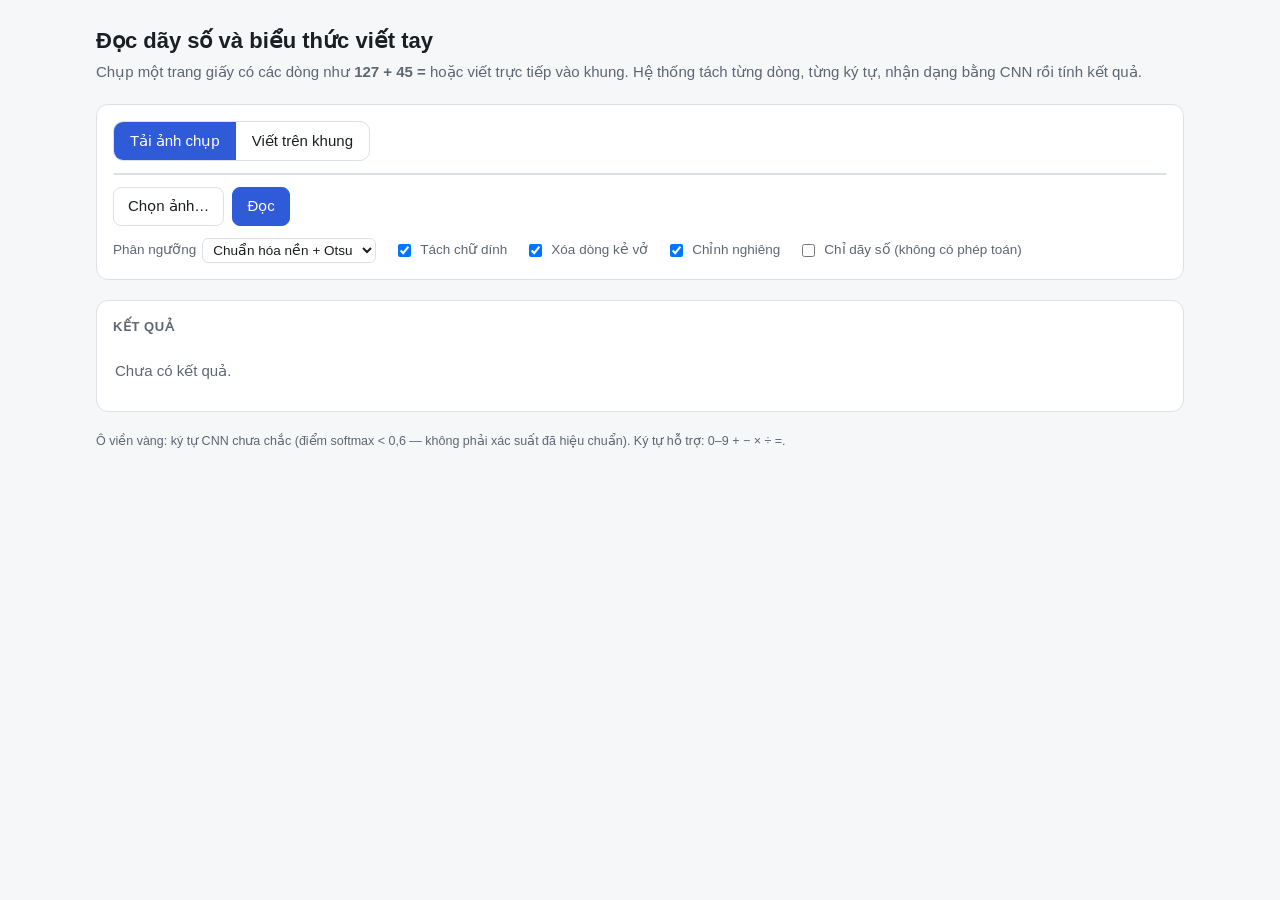
==== giao_dien/index.html @ ebadb7d4 "Đọc dãy số và biểu thức viết tay từ ảnh chụp trang giấy Mã nguồn xử lý ảnh (NumPy), CNN, ứng dụng we" ====
<!doctype html>
<html lang="vi">
<head>
<meta charset="utf-8">
<meta name="viewport" content="width=device-width, initial-scale=1">
<title>Đọc biểu thức viết tay</title>
<style>
  :root {
    --bg: #f6f7f9; --card: #ffffff; --ink: #1b1f24; --muted: #5d6673; --line: #dde1e7;
    --accent: #2f5bd8; --accent-ink: #ffffff; --accent-soft: #e6ecfc;
    --ok: #17803d; --ok-bg: #e5f5ea; --bad: #b42318; --bad-bg: #fde8e8; --warn: #9a5b00; --warn-bg: #fff4d6;
  }
  @media (prefers-color-scheme: dark) {
    :root:not([data-theme="light"]) {
      --bg: #14171b; --card: #1d2127; --ink: #e8ebef; --muted: #99a3b0; --line: #2f353d;
      --accent: #7c9cff; --accent-ink: #0d1530; --accent-soft: #232c47;
      --ok: #6fd38f; --ok-bg: #18301f; --bad: #f4a3a3; --bad-bg: #3d1f1f; --warn: #f2d98b; --warn-bg: #3b3115;
    }
  }
  * { box-sizing: border-box; }
  body { margin: 0; background: var(--bg); color: var(--ink);
         font: 15px/1.5 -apple-system, BlinkMacSystemFont, "Segoe UI", Roboto, "Helvetica Neue", Arial, sans-serif; }
  .wrap { max-width: 1120px; margin: 0 auto; padding: 24px 16px 48px; }
  h1 { font-size: 22px; margin: 0 0 4px; }
  .sub { color: var(--muted); margin: 0 0 20px; }
  .card { background: var(--card); border: 1px solid var(--line); border-radius: 12px; padding: 16px; margin-bottom: 20px; }
  .card h2 { font-size: 13px; letter-spacing: .04em; text-transform: uppercase; color: var(--muted); margin: 0 0 12px; font-weight: 600; }
  .seg { display: inline-flex; border: 1px solid var(--line); border-radius: 10px; overflow: hidden; margin-bottom: 12px; }
  .seg button { border: 0; background: transparent; color: var(--ink); padding: 8px 16px; font: inherit; cursor: pointer; }
  .seg button[aria-pressed="true"] { background: var(--accent); color: var(--accent-ink); }
  .stage { position: relative; width: 100%; border-radius: 10px; overflow: hidden; border: 1px solid var(--line); background: #fff; }
  #khung { display: block; width: 100%; aspect-ratio: 5 / 2; touch-action: none; cursor: crosshair; }
  #xem { display: none; width: 100%; max-height: 460px; object-fit: contain; background: #fff; }
  .hint { position: absolute; inset: 0; display: grid; place-items: center; text-align: center; padding: 24px;
          color: #8a93a0; pointer-events: none; font-size: 14px; }
  .stage.drop { outline: 3px dashed var(--accent); outline-offset: -3px; }
  .row { display: flex; flex-wrap: wrap; gap: 8px; align-items: center; margin-top: 12px; }
  .btn { border: 1px solid var(--line); background: var(--card); color: var(--ink); border-radius: 8px; padding: 7px 14px; font: inherit; cursor: pointer; }
  .btn:hover { border-color: var(--accent); }
  .btn.primary { background: var(--accent); color: var(--accent-ink); border-color: var(--accent); }
  .btn:disabled { opacity: .6; cursor: wait; }
  .opt { color: var(--muted); font-size: 13.5px; display: inline-flex; gap: 6px; align-items: center; margin-right: 10px; }
  select { font: inherit; background: var(--card); color: var(--ink); border: 1px solid var(--line); border-radius: 6px; padding: 3px 6px; }
  .msg { border-radius: 8px; padding: 9px 12px; margin-top: 12px; font-size: 14px; background: var(--bad-bg); color: var(--bad); }
  .empty { color: var(--muted); padding: 12px 2px; }
  .dong { border: 1px solid var(--line); border-radius: 10px; padding: 12px 14px; margin-bottom: 12px; }
  .dong-dau { display: flex; flex-wrap: wrap; align-items: baseline; gap: 6px 16px; }
  .chuoi { font-size: 26px; font-weight: 700; font-variant-numeric: tabular-nums; letter-spacing: .02em; }
  .kq { font-size: 20px; font-weight: 600; }
  .tag { display: inline-block; border-radius: 999px; padding: 2px 10px; font-size: 13px; font-weight: 600; }
  .tag.ok { background: var(--ok-bg); color: var(--ok); }
  .tag.bad { background: var(--bad-bg); color: var(--bad); }
  .tag.info { background: var(--accent-soft); color: var(--accent); }
  .kytu { display: flex; flex-wrap: wrap; gap: 6px; margin-top: 10px; }
  .kt { width: 58px; text-align: center; font-size: 12px; color: var(--muted); }
  .kt img { width: 56px; height: 56px; image-rendering: pixelated; background: #000; border-radius: 6px; border: 2px solid transparent; display: block; }
  .kt.ngo img { border-color: var(--warn); }
  .kt b { color: var(--ink); font-size: 15px; display: block; }
  .kt.ngo b { color: var(--warn); }
  .anh-kq { width: 100%; border-radius: 8px; border: 1px solid var(--line); background: #fff; }
  .steps { display: grid; grid-template-columns: repeat(auto-fill, minmax(220px, 1fr)); gap: 12px; }
  figure { margin: 0; }
  figure img { width: 100%; border: 1px solid var(--line); border-radius: 6px; background: #fff; display: block; }
  figcaption { font-size: 12.5px; color: var(--muted); margin-top: 4px; }
  .meta { color: var(--muted); font-size: 12.5px; margin-top: 8px; }
  footer { color: var(--muted); font-size: 12.5px; }
</style>
</head>
<body>
<div class="wrap">
  <h1>Đọc dãy số và biểu thức viết tay</h1>
  <p class="sub">Chụp một trang giấy có các dòng như <b>127 + 45 =</b> hoặc viết trực tiếp vào khung. Hệ thống tách từng dòng, từng ký tự, nhận dạng bằng CNN rồi tính kết quả.</p>

  <div class="card">
    <div class="seg" role="group" aria-label="Nguồn ảnh">
      <button id="tab-tai" aria-pressed="true">Tải ảnh chụp</button>
      <button id="tab-ve" aria-pressed="false">Viết trên khung</button>
    </div>
    <div class="stage" id="stage">
      <canvas id="khung" width="1000" height="400" style="display:none"></canvas>
      <img id="xem" alt="Ảnh đã chọn">
      <div class="hint" id="hint">Kéo thả ảnh vào đây, dán (Ctrl/⌘+V) hoặc bấm “Chọn ảnh”</div>
    </div>
    <div class="row">
      <span id="nut-tai"><button class="btn" id="chon">Chọn ảnh…</button><input type="file" id="tep" accept="image/*" hidden></span>
      <span id="nut-ve" style="display:none"><button class="btn" id="hoan-tac">Hoàn tác</button> <button class="btn" id="xoa">Xóa</button></span>
      <button class="btn primary" id="doc">Đọc</button>
    </div>
    <div class="row">
      <label class="opt">Phân ngưỡng
        <select id="nguong"><option value="nen_otsu">Chuẩn hóa nền + Otsu</option><option value="sauvola">Sauvola</option><option value="otsu">Otsu toàn cục</option></select></label>
      <label class="opt"><input type="checkbox" id="tach-dinh" checked> Tách chữ dính</label>
      <label class="opt"><input type="checkbox" id="dong-ke" checked> Xóa dòng kẻ vở</label>
      <label class="opt"><input type="checkbox" id="nghieng" checked> Chỉnh nghiêng</label>
      <label class="opt"><input type="checkbox" id="chi-so"> Chỉ dãy số (không có phép toán)</label>
    </div>
    <div id="loi"></div>
  </div>

  <div class="card">
    <h2>Kết quả</h2>
    <div id="ket-qua"><div class="empty">Chưa có kết quả.</div></div>
  </div>

  <div class="card" id="the-buoc" style="display:none">
    <h2>Các bước xử lý ảnh</h2>
    <div class="steps" id="buoc"></div>
  </div>
  <footer>Ô viền vàng: ký tự CNN chưa chắc (điểm softmax &lt; 0,6 — không phải xác suất đã hiệu chuẩn). Ký tự hỗ trợ: 0–9 + − × ÷ =.</footer>
</div>
<script>
const $ = (id) => document.getElementById(id);
const khung = $("khung"), ctx = khung.getContext("2d");
let cheDo = "tai", anhTai = null, netVe = [], dangVe = null;

function nenTrang() { ctx.fillStyle = "#fff"; ctx.fillRect(0, 0, khung.width, khung.height); }
function veLai() {
  nenTrang();
  ctx.strokeStyle = "#111"; ctx.lineCap = "round"; ctx.lineJoin = "round"; ctx.lineWidth = 9;
  for (const n of netVe) { ctx.beginPath(); n.forEach((p, i) => i ? ctx.lineTo(p[0], p[1]) : ctx.moveTo(p[0], p[1])); if (n.length === 1) ctx.lineTo(n[0][0] + .1, n[0][1]); ctx.stroke(); }
}
function chonCheDo(m) {
  cheDo = m;
  $("tab-tai").setAttribute("aria-pressed", m === "tai"); $("tab-ve").setAttribute("aria-pressed", m === "ve");
  khung.style.display = m === "ve" ? "block" : "none";
  $("xem").style.display = m === "tai" && anhTai ? "block" : "none";
  $("nut-tai").style.display = m === "tai" ? "" : "none"; $("nut-ve").style.display = m === "ve" ? "" : "none";
  $("hint").textContent = m === "ve" ? (netVe.length ? "" : "Viết một biểu thức, ví dụ 12 + 7 =") : (anhTai ? "" : "Kéo thả ảnh vào đây, dán (Ctrl/⌘+V) hoặc bấm “Chọn ảnh”");
  if (m === "ve") veLai();
}
$("tab-tai").onclick = () => chonCheDo("tai"); $("tab-ve").onclick = () => chonCheDo("ve");

function viTri(e) { const r = khung.getBoundingClientRect(); return [(e.clientX - r.left) * khung.width / r.width, (e.clientY - r.top) * khung.height / r.height]; }
khung.addEventListener("pointerdown", (e) => { khung.setPointerCapture(e.pointerId); dangVe = [viTri(e)]; netVe.push(dangVe); $("hint").textContent = ""; veLai(); });
khung.addEventListener("pointermove", (e) => { if (dangVe) { dangVe.push(viTri(e)); veLai(); } });
["pointerup", "pointercancel"].forEach((t) => khung.addEventListener(t, () => { dangVe = null; }));
$("hoan-tac").onclick = () => { netVe.pop(); veLai(); };
$("xoa").onclick = () => { netVe = []; veLai(); $("hint").textContent = "Viết một biểu thức, ví dụ 12 + 7 ="; };

function napTep(f) {
  if (!f || !f.type.startsWith("image/")) return;
  const r = new FileReader();
  r.onload = () => { anhTai = r.result; $("xem").src = anhTai; chonCheDo("tai"); };
  r.readAsDataURL(f);
}
$("chon").onclick = () => $("tep").click();
$("tep").onchange = (e) => napTep(e.target.files[0]);
const stage = $("stage");
stage.addEventListener("dragover", (e) => { e.preventDefault(); stage.classList.add("drop"); });
stage.addEventListener("dragleave", () => stage.classList.remove("drop"));
stage.addEventListener("drop", (e) => { e.preventDefault(); stage.classList.remove("drop"); napTep(e.dataTransfer.files[0]); });
document.addEventListener("paste", (e) => { const f = [...e.clipboardData.files][0]; if (f) napTep(f); });

function esc(s) { return String(s).replace(/[&<>"]/g, (c) => ({"&": "&amp;", "<": "&lt;", ">": "&gt;", '"': "&quot;"}[c])); }
function moTa(d) {
  if (d.loai === "day_so") return `<span class="tag info">Dãy số</span> <span class="kq">${d.so.map(esc).join(", ")}</span>`;
  if (d.loai === "khong_hop_le") return `<span class="tag bad">Không tính được</span> <span>${esc(d.loi)}</span>`;
  const gt = esc(d.gia_tri) + (d.phan_so ? ` <span class="meta">(= ${esc(d.phan_so)})</span>` : "");
  if (d.ve_phai === null) return `<span class="kq">= ${gt}</span>`;
  return d.dung ? `<span class="tag ok">Đáp số đúng</span> <span class="kq">${gt}</span>`
                : `<span class="tag bad">Đáp số sai</span> <span>kết quả đúng là <b class="kq">${gt}</b></span>`;
}
function hienKetQua(kq) {
  const buoc = kq.cac_buoc, cuoi = buoc.find((b) => b.ten === "Kết quả");
  let html = cuoi ? `<img class="anh-kq" src="${cuoi.png}" alt="Ảnh kết quả có khung ký tự">` : "";
  if (!kq.dong.length) html += `<div class="empty">Không tìm thấy dòng chữ số nào.</div>`;
  kq.dong.forEach((d, i) => {
    html += `<div class="dong"><div class="dong-dau"><span class="meta">Dòng ${i + 1}</span><span class="chuoi">${esc(d.chuoi)}</span>${moTa(d)}</div><div class="kytu">`;
    for (const k of d.ky_tu) {
      const top = k.top3.map((t) => `${t.ky_tu} ${(t.p * 100).toFixed(0)}%`).join(" · ");
      html += `<div class="kt${k.nghi_ngo ? " ngo" : ""}" title="${esc(top)}${k.tu_tach_dinh ? " — tách từ chữ dính" : ""}"><img src="${k.anh}" alt="${esc(k.ky_tu)}"><b>${esc(k.ky_tu)}</b>${(k.do_tin_cay * 100).toFixed(0)}%</div>`;
    }
    html += `</div></div>`;
  });
  html += `<div class="meta">${kq.ms.toFixed(0)} ms · góc nghiêng đã chỉnh ${kq.goc_nghieng}°</div>`;
  $("ket-qua").innerHTML = html;
  $("buoc").innerHTML = buoc.filter((b) => b.ten !== "Kết quả").map((b) => `<figure><img src="${b.png}" alt="${esc(b.ten)}"><figcaption>${esc(b.ten)}</figcaption></figure>`).join("");
  $("the-buoc").style.display = "";
}
$("doc").onclick = async () => {
  $("loi").innerHTML = "";
  let anh = null;
  if (cheDo === "ve") { if (!netVe.length) return; veLai(); anh = khung.toDataURL("image/png"); }
  else anh = anhTai;
  if (!anh) { $("loi").innerHTML = `<div class="msg">Hãy chọn một ảnh trước.</div>`; return; }
  const nut = $("doc"); nut.disabled = true; nut.textContent = "Đang đọc…";
  try {
    const r = await fetch("/api/doc-trang", { method: "POST", headers: { "Content-Type": "application/json" },
      body: JSON.stringify({ anh, nguong: $("nguong").value, tach_dinh: $("tach-dinh").checked, xoa_dong_ke: $("dong-ke").checked, chinh_nghieng: $("nghieng").checked, chi_chu_so: $("chi-so").checked }) });
    const kq = await r.json();
    if (!r.ok) throw new Error(kq.loi || "Lỗi máy chủ");
    hienKetQua(kq);
  } catch (e) { $("loi").innerHTML = `<div class="msg">${esc(e.message)}</div>`; }
  finally { nut.disabled = false; nut.textContent = "Đọc"; }
};
chonCheDo("tai");
</script>
</body>
</html>
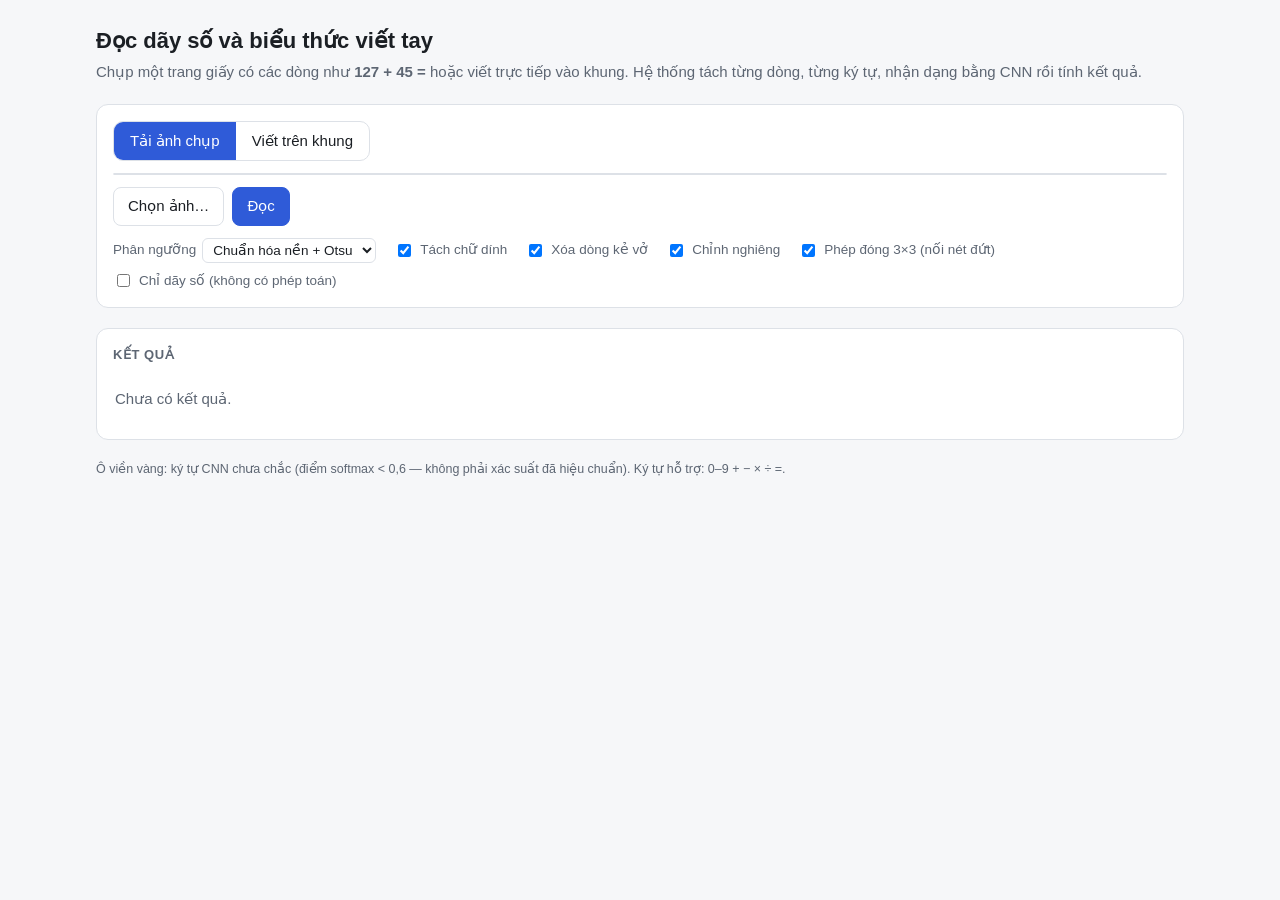
==== commit 90c33dd5: "Sửa lỗi tách chữ dính, API và thước đo; đo lại và đồng bộ tài liệu - Tách chữ dính: cả nhóm có khóa " ====
--- a/giao_dien/index.html
+++ b/giao_dien/index.html
@@ -92,6 +92,7 @@
       <label class="opt"><input type="checkbox" id="tach-dinh" checked> Tách chữ dính</label>
       <label class="opt"><input type="checkbox" id="dong-ke" checked> Xóa dòng kẻ vở</label>
       <label class="opt"><input type="checkbox" id="nghieng" checked> Chỉnh nghiêng</label>
+      <label class="opt"><input type="checkbox" id="dong-hinh-thai" checked> Phép đóng 3×3 (nối nét đứt)</label>
       <label class="opt"><input type="checkbox" id="chi-so"> Chỉ dãy số (không có phép toán)</label>
     </div>
     <div id="loi"></div>
@@ -186,7 +187,7 @@
   const nut = $("doc"); nut.disabled = true; nut.textContent = "Đang đọc…";
   try {
     const r = await fetch("/api/doc-trang", { method: "POST", headers: { "Content-Type": "application/json" },
-      body: JSON.stringify({ anh, nguong: $("nguong").value, tach_dinh: $("tach-dinh").checked, xoa_dong_ke: $("dong-ke").checked, chinh_nghieng: $("nghieng").checked, chi_chu_so: $("chi-so").checked }) });
+      body: JSON.stringify({ anh, nguong: $("nguong").value, tach_dinh: $("tach-dinh").checked, xoa_dong_ke: $("dong-ke").checked, chinh_nghieng: $("nghieng").checked, dong_hinh_thai: $("dong-hinh-thai").checked, chi_chu_so: $("chi-so").checked }) });
     const kq = await r.json();
     if (!r.ok) throw new Error(kq.loi || "Lỗi máy chủ");
     hienKetQua(kq);
